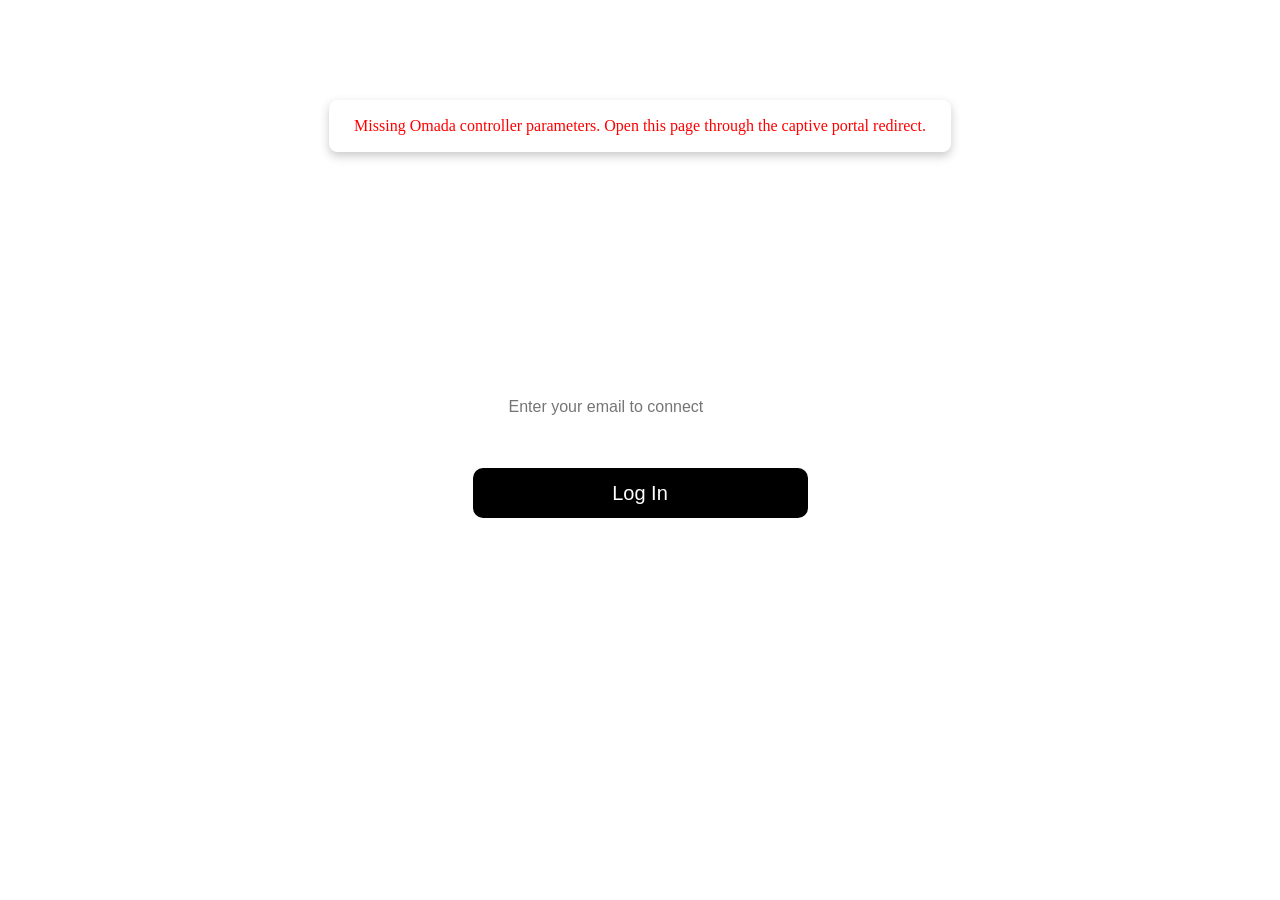
==== external_html/index.html @ a326fe2c "refactor: streamline login form by removing unnecessary elements" ====
<!DOCTYPE html PUBLIC "-//W3C//DTD XHTML 1.0 Transitional//EN" "http://www.w3.org/TR/xhtml1/DTD/xhtml1-transitional.dtd">
<meta http-equiv="Content-Type" content="text/html; charset=utf-8"/>
<meta name="viewport" content="width=device-width,initial-scale=1.0">
<link rel="stylesheet" href="index.css" type="text/css" />
<body class="portal">
    <div id="oper-hint" style="color: red"></div>

    <div class="oper-section-outer">
        <div class="oper-section-inner">
            <form id="login-form" method="post" accept-charset="UTF-8">
                <input type="hidden" name="password" id="password" />
                <input type="hidden" name="clientMac" id="clientMac" />
                <input type="hidden" name="clientIp" id="clientIp" />
                <input type="hidden" name="apMac" id="apMac" />
                <input type="hidden" name="gatewayMac" id="gatewayMac" />
                <input type="hidden" name="ssidName" id="ssidName" />
                <input type="hidden" name="radioId" id="radioId" />
                <input type="hidden" name="vid" id="vid" />
                <input type="hidden" name="authType" id="authType" />
                <input type="hidden" name="originUrl" id="originUrl" />

                <div id="input-user" class="input-container">
                    <span class="icon left-icon user"></span>
                    <input id="username" class="oper-section-item input" name="username" type="email" placeholder="Enter your email to connect"/>
                </div>

                <button id="button-login" type="submit" class="button oper-section-item">Log In</button>
            </form>
        </div>
    </div>

</body>
<script src="index.js"></script>
---- external_html/index.css ----
* {
    padding: 0;
    margin: 0;
}

html {
    height: 100%;
}

body.portal {
    text-align: center;
    margin: 0;
    height: 100%;
    font-size: 16px;
    font-weight: 400;
    color: #2B2B2B;
    display: flex;
    flex-direction: column;
    justify-content: center;

    background-image:
        linear-gradient(rgba(255, 255, 255, 0.1), rgba(255, 255, 255, 0.1)),
        url("background.png"),
        url("background.jpg");
    background-size: cover;
    background-repeat: no-repeat;
    background-position: center;
}
body.portal.mobile {
    background-image:
        linear-gradient(rgba(255, 255, 255, 0.1), rgba(255, 255, 255, 0.1)),
        url("background_mobile.png"),
        url("background_mobile.jpg");
}

.oper-section-outer {
    width: 100%;
    z-index: 10;
    display: table;
    position: relative;
    vertical-align: middle;
}

.oper-section-inner {
    display: flex;
    flex-flow: column;
    justify-content: center;
    gap: 36px;
    width: 100%;
    height: 100%;
    max-width: 335px;
    margin: 0 auto;
    vertical-align: middle;

    #login-form {
      display: flex;
      flex-flow: column;
      gap: 36px;
    }
}

.oper-section-item {
    height: 50px;
    width: 100%;
    border-radius: 10px;
}

.input {
    background: none;
    outline: none;
    color: #5e5e5e;
    border-radius: 10px;
    border: 1px solid #ECECEC;
    background-color: #fff;
    font-size: 16px;
    box-shadow: none;
}

.button {
    background-color: #000000;
    color: rgb(255, 255, 255);
    opacity: 1;
    margin: 0 auto;
    display: block;
    text-decoration: none;
    text-align: center;
    font-size: 20px;
    font-weight: 500;
    line-height: 42px;
    outline: none;
    border: none;
    cursor: pointer;
}

#button-login {
    background-color: #000000;
    color: #ffffff;
}

#button-login:disabled,
#button-login.loading {
    opacity: 0.7;
    cursor: wait;
}

#button-login.loading::after {
    content: "";
    display: inline-block;
    width: 14px;
    height: 14px;
    margin-left: 8px;
    vertical-align: middle;
    border: 2px solid rgba(255, 255, 255, 0.35);
    border-top-color: #ffffff;
    border-radius: 50%;
    animation: login-spin 0.8s linear infinite;
}

@keyframes login-spin {
    to {
        transform: rotate(360deg);
    }
}

.input-container {
  position: relative;
  display: flex;
  align-items: center;
  width: 100%;
  padding: 0px 8px;
  border-radius: 10px;
  background-color: #fff;
  box-sizing: border-box;
}

.input-container .icon {
  width: 20px;
  height: 20px;
  background-size: contain;
  background-repeat: no-repeat;
  background-position: center;
  flex-shrink: 0;
}

.input-container .left-icon {
  margin-right: 8px;
}

.input-container .left-icon.user {
  background-image: url('./img/user.png');
}

.input-container .input {
  flex: 1;
  border: none;
  outline: none;
  background-color: transparent;
}

#oper-hint {
  display: none;
  position: absolute;
  left: 50%;
  top: 100px;
  transform: translateX(-50%);
  z-index: 12;
  padding: 16px 24px;
  border-radius: 8px;
  border: 1px solid #FFF;
  background: #FFF;
  box-shadow: 0 4px 10px 0 rgba(43, 43, 43, 0.25);
}
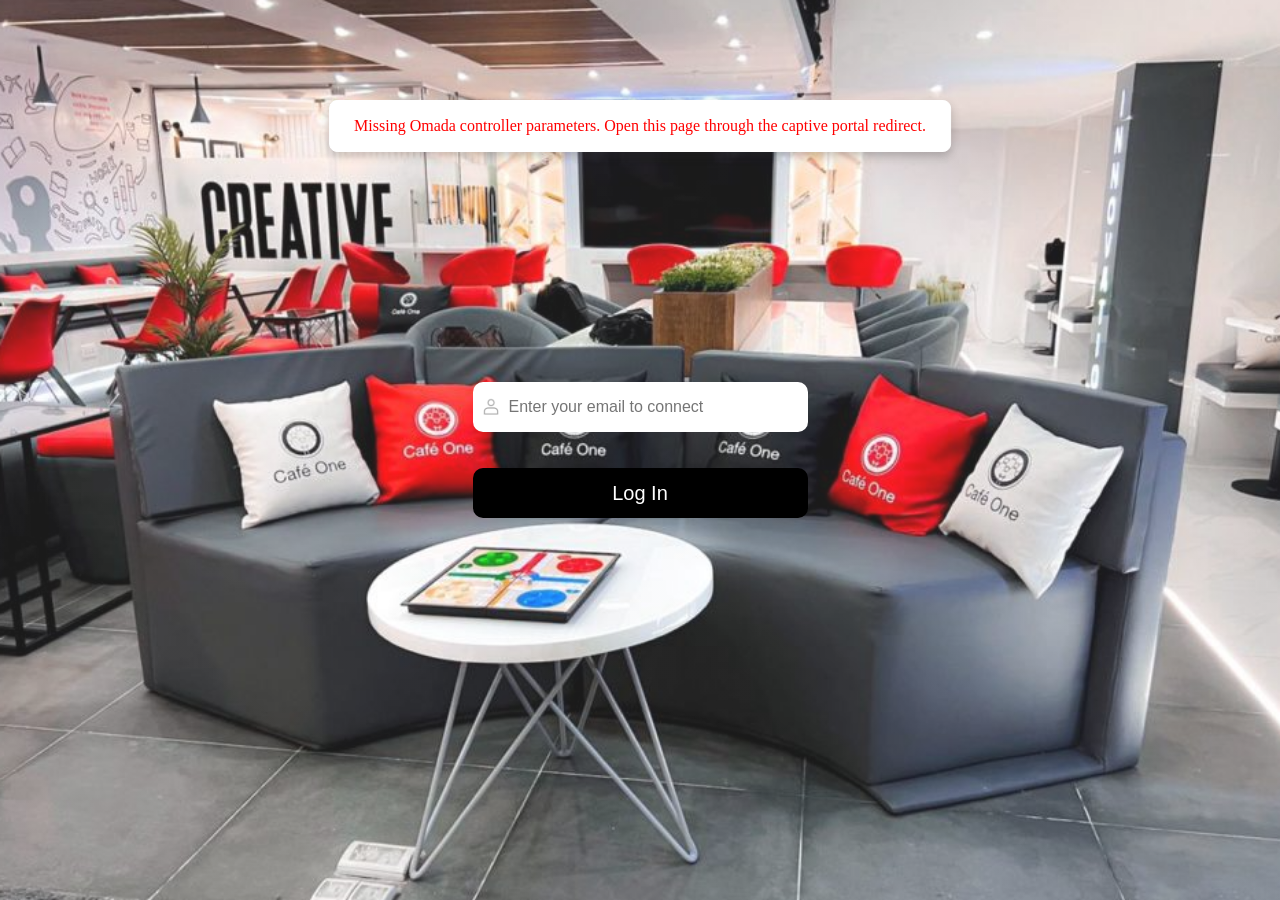
==== commit 3337b791: "feat: add origin URL handling and scheme input to login form" ====
--- a/external_html/index.html
+++ b/external_html/index.html
@@ -17,6 +17,7 @@
                 <input type="hidden" name="radioId" id="radioId" />
                 <input type="hidden" name="vid" id="vid" />
                 <input type="hidden" name="authType" id="authType" />
+                <input type="hidden" name="scheme" id="scheme" />
                 <input type="hidden" name="originUrl" id="originUrl" />
 
                 <div id="input-user" class="input-container">
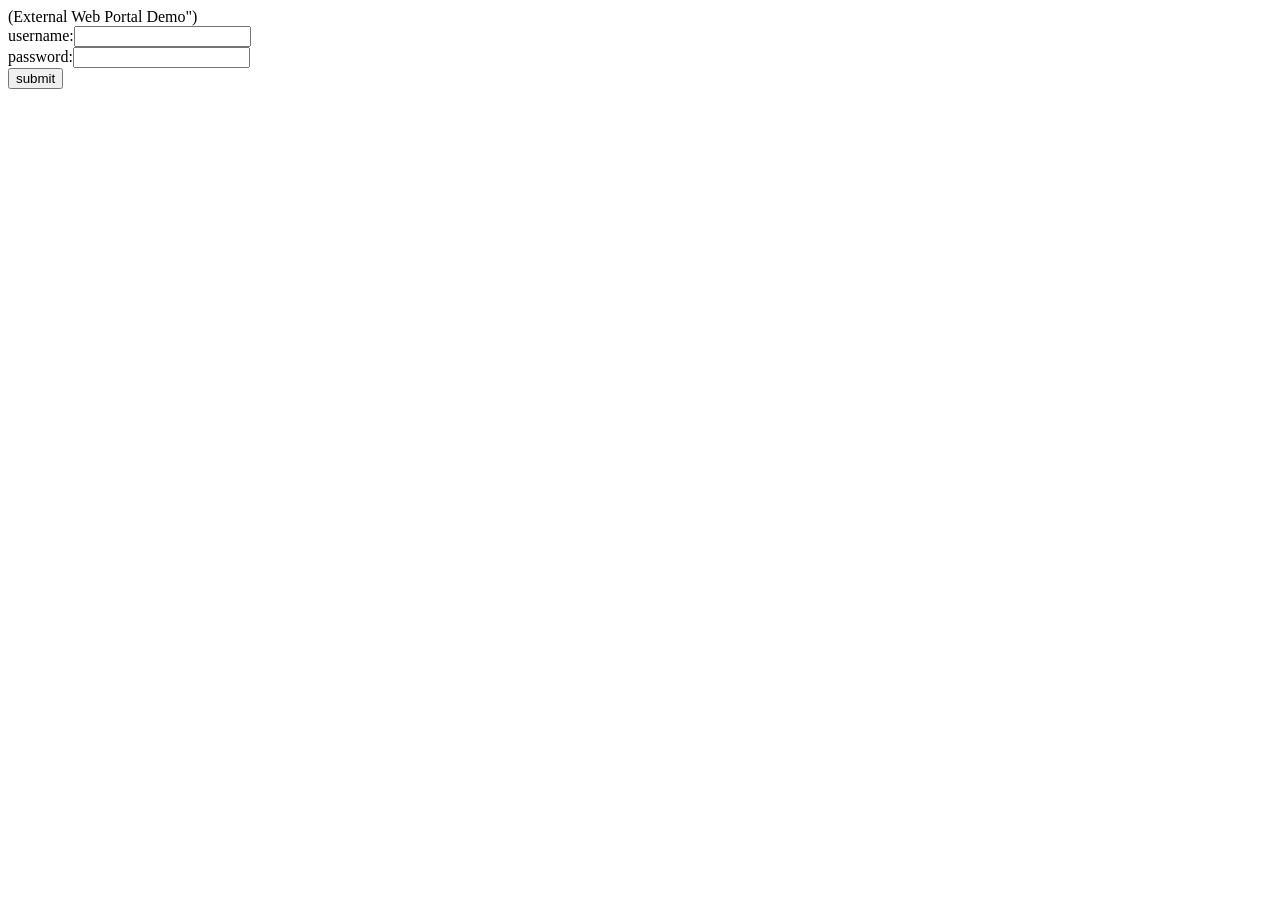
==== commit e566aee6: "temp stuff" ====
--- a/external_html/index.html
+++ b/external_html/index.html
@@ -1,34 +1,73 @@
-<!DOCTYPE html PUBLIC "-//W3C//DTD XHTML 1.0 Transitional//EN" "http://www.w3.org/TR/xhtml1/DTD/xhtml1-transitional.dtd">
+﻿<!DOCTYPE html PUBLIC "-//W3C//DTD XHTML 1.0 Transitional//EN" "http://www.w3.org/TR/xhtml1/DTD/xhtml1-transitional.dtd">
+
 <meta http-equiv="Content-Type" content="text/html; charset=utf-8"/>
-<meta name="viewport" content="width=device-width,initial-scale=1.0">
-<link rel="stylesheet" href="index.css" type="text/css" />
-<body class="portal">
-    <div id="oper-hint" style="color: red"></div>
 
-    <div class="oper-section-outer">
-        <div class="oper-section-inner">
-            <form id="login-form" method="post" accept-charset="UTF-8">
-                <input type="hidden" name="password" id="password" />
-                <input type="hidden" name="clientMac" id="clientMac" />
-                <input type="hidden" name="clientIp" id="clientIp" />
-                <input type="hidden" name="apMac" id="apMac" />
-                <input type="hidden" name="gatewayMac" id="gatewayMac" />
-                <input type="hidden" name="ssidName" id="ssidName" />
-                <input type="hidden" name="radioId" id="radioId" />
-                <input type="hidden" name="vid" id="vid" />
-                <input type="hidden" name="authType" id="authType" />
-                <input type="hidden" name="scheme" id="scheme" />
-                <input type="hidden" name="originUrl" id="originUrl" />
+<div id="errorHint" style="color:red"></div>
 
-                <div id="input-user" class="input-container">
-                    <span class="icon left-icon user"></span>
-                    <input id="username" class="oper-section-item input" name="username" type="email" placeholder="Enter your email to connect"/>
-                </div>
+<form id="form" method="get">   (External Web Portal Demo")
 
-                <button id="button-login" type="submit" class="button oper-section-item">Log In</button>
-            </form>
-        </div>
-    </div>
+    <div><span>username:</span><input type="text" id="username" name="username"/> </div>
 
-</body>
-<script src="index.js"></script>
+    <div><span>password:</span><input type="password" id="password" name="password"/></div>
+
+    <div style="display:none"><input type="text" id="clientMac" name="clientMac" /></div>
+
+          <div style="display:none"><input name="clientIp" id="clientIp"/></div>
+
+          <div style="display:none"><input name="apMac" id="apMac"/></div>
+
+          <div style="display:none"><input name="ssidName" id="ssidName"/></div>
+
+          <div style="display:none"><input name="radioId" id="radioId"/></div>
+			
+		  <div style="display:none"><input name="authType" id="authType"/></div>
+
+          <div style="display:none"><input name="originUrl" id="originUrl"/></div>
+
+          <button type="submit">submit</button>
+
+</form>
+
+ 
+
+<script type="text/javascript">
+
+var errorHint = getQueryString("errorHint")
+
+if (errorHint != null){
+
+          document.getElementById("errorHint").innerHTML = errorHint.replace(new RegExp('\\+', 'g'), ' ');
+
+}
+
+var submitUrl = "http://" + getQueryString("target") + ":" + getQueryString("targetPort") + "/portal/radius/browserauth";
+
+document.getElementById("form").action = submitUrl;
+
+document.getElementById("clientMac").value = getQueryString("clientMac");
+
+document.getElementById("clientIp").value = getQueryString("clientIp");
+
+document.getElementById("apMac").value = getQueryString("apMac");
+
+document.getElementById("ssidName").value = getQueryString("ssidName");
+
+document.getElementById("radioId").value = getQueryString("radioId");
+
+document.getElementById("authType").value = 2;
+
+document.getElementById("originUrl").value = getQueryString("originUrl");
+
+ 
+
+function getQueryString(name) {
+
+    var reg = new RegExp("(^|&)" + name + "=([^&]*)(&|$)", "i");
+
+    var r = window.location.search.substr(1).match(reg);
+
+if (r != null) return decodeURIComponent(r[2]); return null;
+
+}
+
+</script>
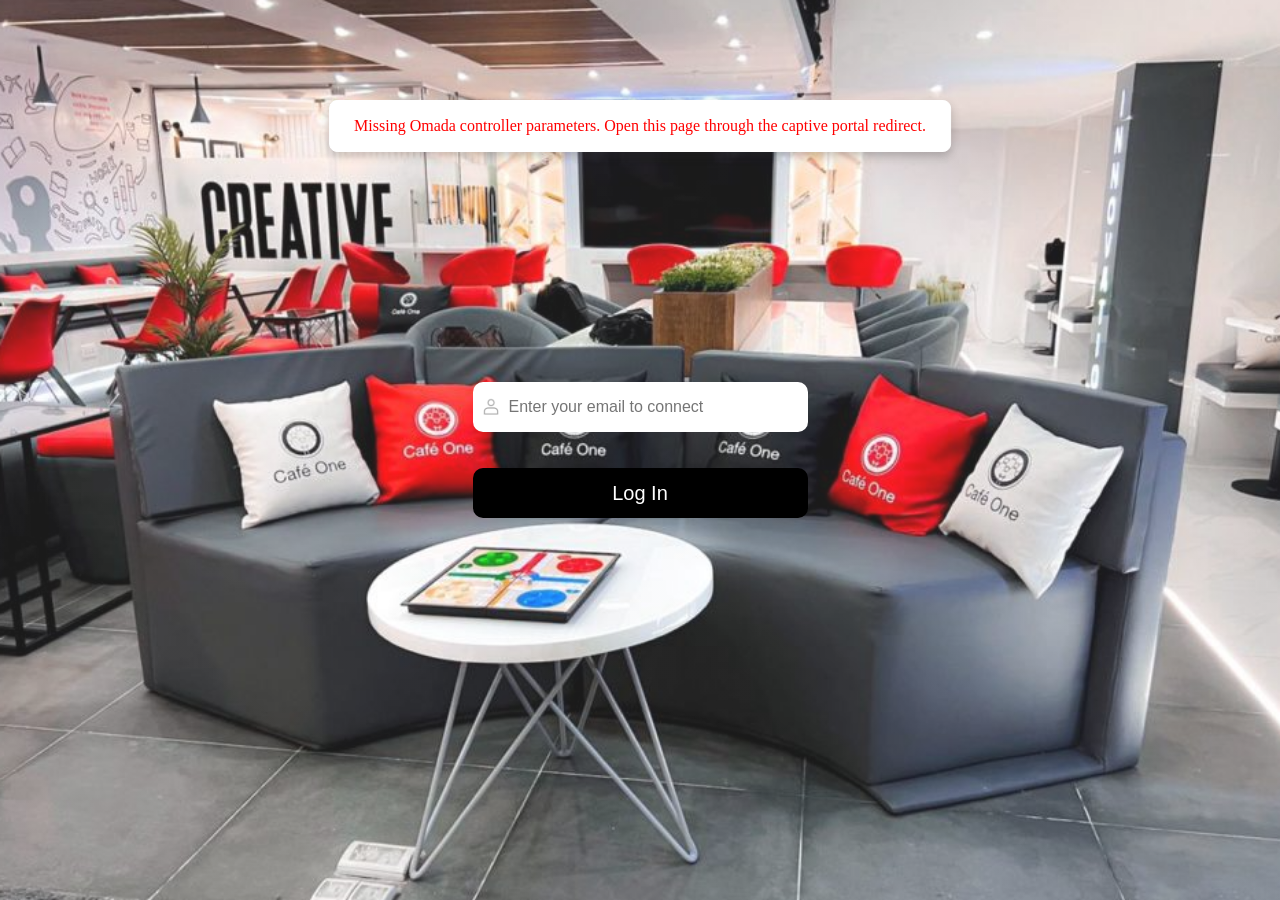
==== commit b945a170: "feat: chore" ====
--- a/external_html/index.html
+++ b/external_html/index.html
@@ -1,73 +1,31 @@
-﻿<!DOCTYPE html PUBLIC "-//W3C//DTD XHTML 1.0 Transitional//EN" "http://www.w3.org/TR/xhtml1/DTD/xhtml1-transitional.dtd">
+<!DOCTYPE html PUBLIC "-//W3C//DTD XHTML 1.0 Transitional//EN" "http://www.w3.org/TR/xhtml1/DTD/xhtml1-transitional.dtd">
+<meta http-equiv="Content-Type" content="text/html; charset=utf-8"/>
+<meta name="viewport" content="width=device-width,initial-scale=1.0">
+<link rel="stylesheet" href="index.css" type="text/css" />
+<body class="portal">
+    <div id="oper-hint" style="color: red"></div>
 
-<meta http-equiv="Content-Type" content="text/html; charset=utf-8"/>
+    <div class="oper-section-outer">
+        <div class="oper-section-inner">
+            <form id="login-form" method="post" accept-charset="UTF-8">
+                <input type="hidden" name="password" id="password" />
+                <input type="hidden" name="clientMac" id="clientMac" />
+                <input type="hidden" name="clientIp" id="clientIp" />
+                <input type="hidden" name="apMac" id="apMac" />
+                <input type="hidden" name="ssidName" id="ssidName" />
+                <input type="hidden" name="radioId" id="radioId" />
+                <input type="hidden" name="authType" id="authType" />
+                <input type="hidden" name="originUrl" id="originUrl" />
 
-<div id="errorHint" style="color:red"></div>
+                <div id="input-user" class="input-container">
+                    <span class="icon left-icon user"></span>
+                    <input id="username" class="oper-section-item input" name="username" type="email" placeholder="Enter your email to connect"/>
+                </div>
 
-<form id="form" method="get">   (External Web Portal Demo")
+                <button id="button-login" type="submit" class="button oper-section-item">Log In</button>
+            </form>
+        </div>
+    </div>
 
-    <div><span>username:</span><input type="text" id="username" name="username"/> </div>
-
-    <div><span>password:</span><input type="password" id="password" name="password"/></div>
-
-    <div style="display:none"><input type="text" id="clientMac" name="clientMac" /></div>
-
-          <div style="display:none"><input name="clientIp" id="clientIp"/></div>
-
-          <div style="display:none"><input name="apMac" id="apMac"/></div>
-
-          <div style="display:none"><input name="ssidName" id="ssidName"/></div>
-
-          <div style="display:none"><input name="radioId" id="radioId"/></div>
-			
-		  <div style="display:none"><input name="authType" id="authType"/></div>
-
-          <div style="display:none"><input name="originUrl" id="originUrl"/></div>
-
-          <button type="submit">submit</button>
-
-</form>
-
- 
-
-<script type="text/javascript">
-
-var errorHint = getQueryString("errorHint")
-
-if (errorHint != null){
-
-          document.getElementById("errorHint").innerHTML = errorHint.replace(new RegExp('\\+', 'g'), ' ');
-
-}
-
-var submitUrl = "http://" + getQueryString("target") + ":" + getQueryString("targetPort") + "/portal/radius/browserauth";
-
-document.getElementById("form").action = submitUrl;
-
-document.getElementById("clientMac").value = getQueryString("clientMac");
-
-document.getElementById("clientIp").value = getQueryString("clientIp");
-
-document.getElementById("apMac").value = getQueryString("apMac");
-
-document.getElementById("ssidName").value = getQueryString("ssidName");
-
-document.getElementById("radioId").value = getQueryString("radioId");
-
-document.getElementById("authType").value = 2;
-
-document.getElementById("originUrl").value = getQueryString("originUrl");
-
- 
-
-function getQueryString(name) {
-
-    var reg = new RegExp("(^|&)" + name + "=([^&]*)(&|$)", "i");
-
-    var r = window.location.search.substr(1).match(reg);
-
-if (r != null) return decodeURIComponent(r[2]); return null;
-
-}
-
-</script>+</body>
+<script src="index.js"></script>
--- a/external_html/index.css
+++ b/external_html/index.css
@@ -0,0 +1,172 @@
+* {
+    padding: 0;
+    margin: 0;
+}
+
+html {
+    height: 100%;
+}
+
+body.portal {
+    text-align: center;
+    margin: 0;
+    height: 100%;
+    font-size: 16px;
+    font-weight: 400;
+    color: #2B2B2B;
+    display: flex;
+    flex-direction: column;
+    justify-content: center;
+
+    background-image:
+        linear-gradient(rgba(255, 255, 255, 0.1), rgba(255, 255, 255, 0.1)),
+        url("background.png"),
+        url("background.jpg");
+    background-size: cover;
+    background-repeat: no-repeat;
+    background-position: center;
+}
+body.portal.mobile {
+    background-image:
+        linear-gradient(rgba(255, 255, 255, 0.1), rgba(255, 255, 255, 0.1)),
+        url("background_mobile.png"),
+        url("background_mobile.jpg");
+}
+
+.oper-section-outer {
+    width: 100%;
+    z-index: 10;
+    display: table;
+    position: relative;
+    vertical-align: middle;
+}
+
+.oper-section-inner {
+    display: flex;
+    flex-flow: column;
+    justify-content: center;
+    gap: 36px;
+    width: 100%;
+    height: 100%;
+    max-width: 335px;
+    margin: 0 auto;
+    vertical-align: middle;
+
+    #login-form {
+      display: flex;
+      flex-flow: column;
+      gap: 36px;
+    }
+}
+
+.oper-section-item {
+    height: 50px;
+    width: 100%;
+    border-radius: 10px;
+}
+
+.input {
+    background: none;
+    outline: none;
+    color: #5e5e5e;
+    border-radius: 10px;
+    border: 1px solid #ECECEC;
+    background-color: #fff;
+    font-size: 16px;
+    box-shadow: none;
+}
+
+.button {
+    background-color: #000000;
+    color: rgb(255, 255, 255);
+    opacity: 1;
+    margin: 0 auto;
+    display: block;
+    text-decoration: none;
+    text-align: center;
+    font-size: 20px;
+    font-weight: 500;
+    line-height: 42px;
+    outline: none;
+    border: none;
+    cursor: pointer;
+}
+
+#button-login {
+    background-color: #000000;
+    color: #ffffff;
+}
+
+#button-login:disabled,
+#button-login.loading {
+    opacity: 0.7;
+    cursor: wait;
+}
+
+#button-login.loading::after {
+    content: "";
+    display: inline-block;
+    width: 14px;
+    height: 14px;
+    margin-left: 8px;
+    vertical-align: middle;
+    border: 2px solid rgba(255, 255, 255, 0.35);
+    border-top-color: #ffffff;
+    border-radius: 50%;
+    animation: login-spin 0.8s linear infinite;
+}
+
+@keyframes login-spin {
+    to {
+        transform: rotate(360deg);
+    }
+}
+
+.input-container {
+  position: relative;
+  display: flex;
+  align-items: center;
+  width: 100%;
+  padding: 0px 8px;
+  border-radius: 10px;
+  background-color: #fff;
+  box-sizing: border-box;
+}
+
+.input-container .icon {
+  width: 20px;
+  height: 20px;
+  background-size: contain;
+  background-repeat: no-repeat;
+  background-position: center;
+  flex-shrink: 0;
+}
+
+.input-container .left-icon {
+  margin-right: 8px;
+}
+
+.input-container .left-icon.user {
+  background-image: url('./img/user.png');
+}
+
+.input-container .input {
+  flex: 1;
+  border: none;
+  outline: none;
+  background-color: transparent;
+}
+
+#oper-hint {
+  display: none;
+  position: absolute;
+  left: 50%;
+  top: 100px;
+  transform: translateX(-50%);
+  z-index: 12;
+  padding: 16px 24px;
+  border-radius: 8px;
+  border: 1px solid #FFF;
+  background: #FFF;
+  box-shadow: 0 4px 10px 0 rgba(43, 43, 43, 0.25);
+}
